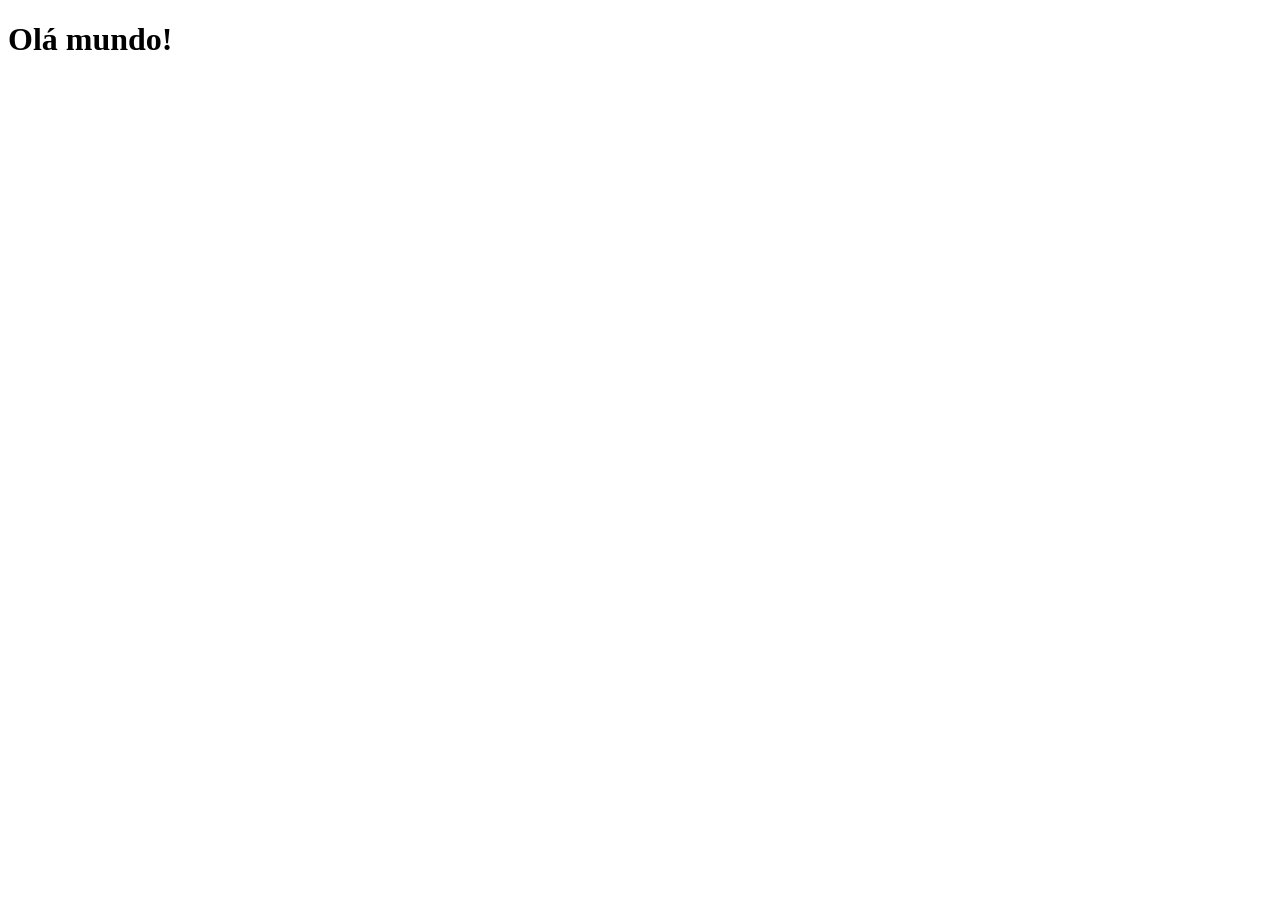
==== index.html @ 85ab194b "criei a página principal" ====
<!DOCTYPE html>
<html lang="pt-br">
<head>
    <meta charset="UTF-8">
    <meta name="viewport" content="width=device-width, initial-scale=1.0">

    <link rel="shortcut icon" href="favicon.ico" type="image/x-icon">
    <title>Projeto Redes Sociais</title>
</head>
<body>
    <h1>Olá mundo!</h1>
</body>
</html>
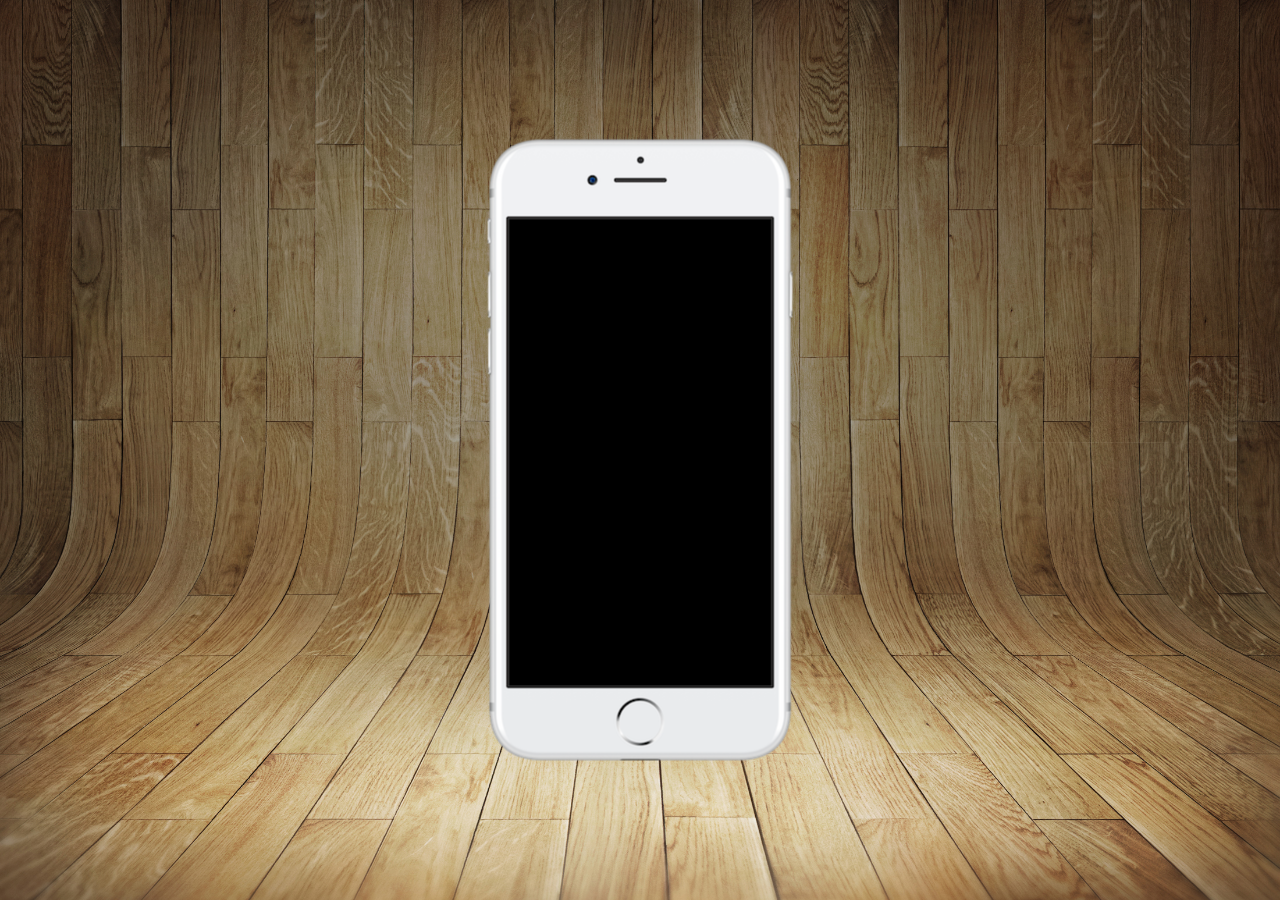
==== commit 0a0317f7: "colocando a imagem do celular e a imagem de fundo" ====
--- a/index.html
+++ b/index.html
@@ -5,9 +5,16 @@
     <meta name="viewport" content="width=device-width, initial-scale=1.0">
 
     <link rel="shortcut icon" href="favicon.ico" type="image/x-icon">
+
+    <link rel="stylesheet" href="styles/style.css">
     <title>Projeto Redes Sociais</title>
 </head>
 <body>
-    <h1>Olá mundo!</h1>
+    <section id="telefone">
+
+    </section>
+    <section id="redes-sociais">
+
+    </section>
 </body>
 </html>
--- a/styles/style.css
+++ b/styles/style.css
@@ -0,0 +1,36 @@
+@charset "UTF-8";
+
+* {
+    margin: 0;
+    padding: 0;
+    font-family: Arial, Helvetica, sans-serif;
+}
+
+html, body {
+    height: 100vh;
+    width: 100vw;
+    background-color: black;
+}
+
+body {
+    background: url('../imagens/fundo-madeira.jpg') no-repeat top center;
+    background-size: cover;
+    background-attachment: fixed;
+}
+
+main {
+    height: 100vh;
+    position: relative;
+}
+
+section#telefone {
+    position: absolute;
+    top: 50%;
+    left: 50%;
+    transform: translate(-50%, -50%);
+
+    height: 627px;
+    width: 311px;
+    background-color: blue;
+    background: url('../imagens/frame-iphone.png') no-repeat;
+}
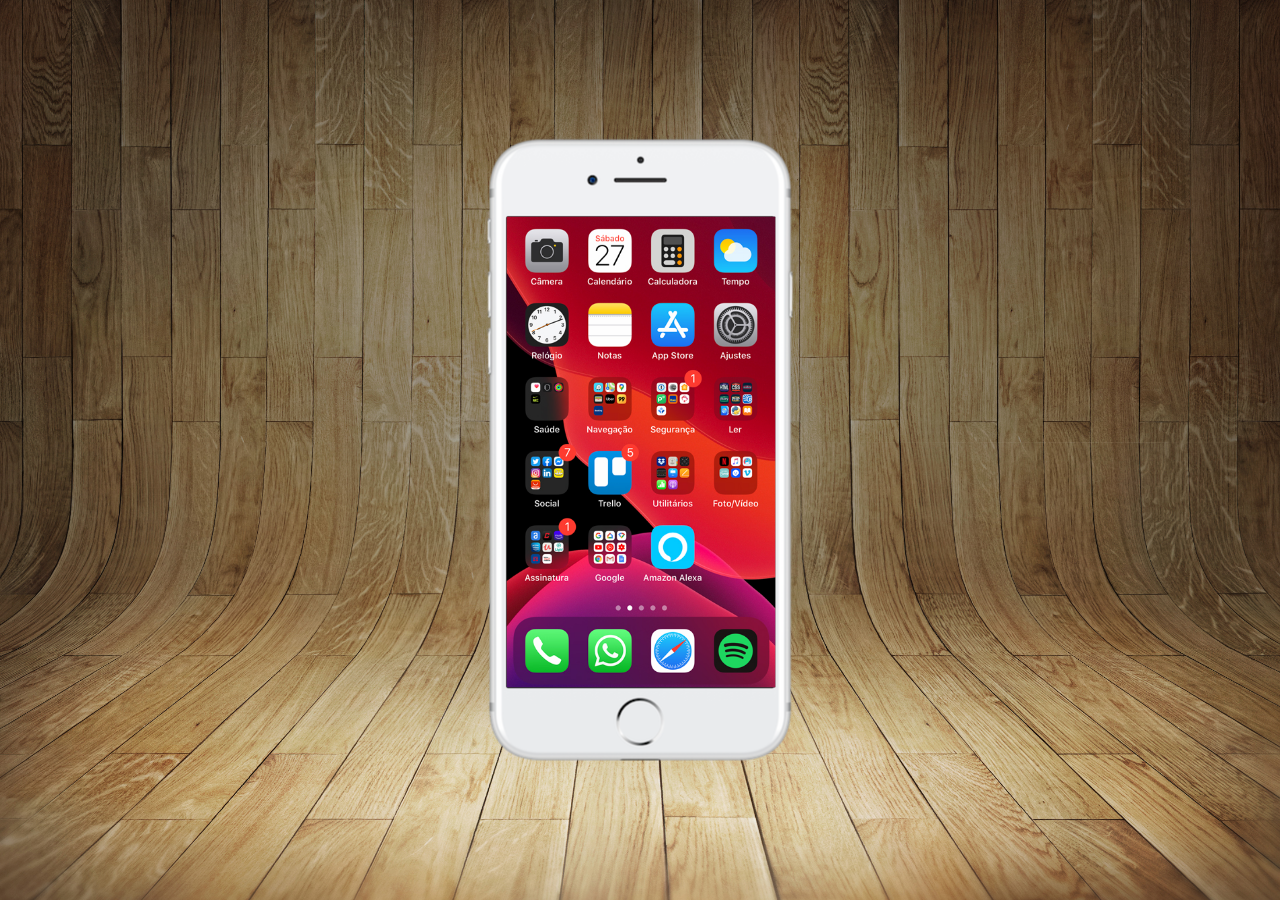
==== commit ee533ec7: "criei a tela home" ====
--- a/index.html
+++ b/index.html
@@ -11,7 +11,7 @@
 </head>
 <body>
     <section id="telefone">
-
+        <iframe src="home.html" name="tela" id="tela" frameborder="0"></iframe>
     </section>
     <section id="redes-sociais">
 
--- a/styles/style.css
+++ b/styles/style.css
@@ -33,4 +33,12 @@
     width: 311px;
     background-color: blue;
     background: url('../imagens/frame-iphone.png') no-repeat;
+}
+
+iframe#tela {
+    position: relative;
+    top: 80px;
+    left: 22px;
+    width: 269px;
+    height: 471px;
 }
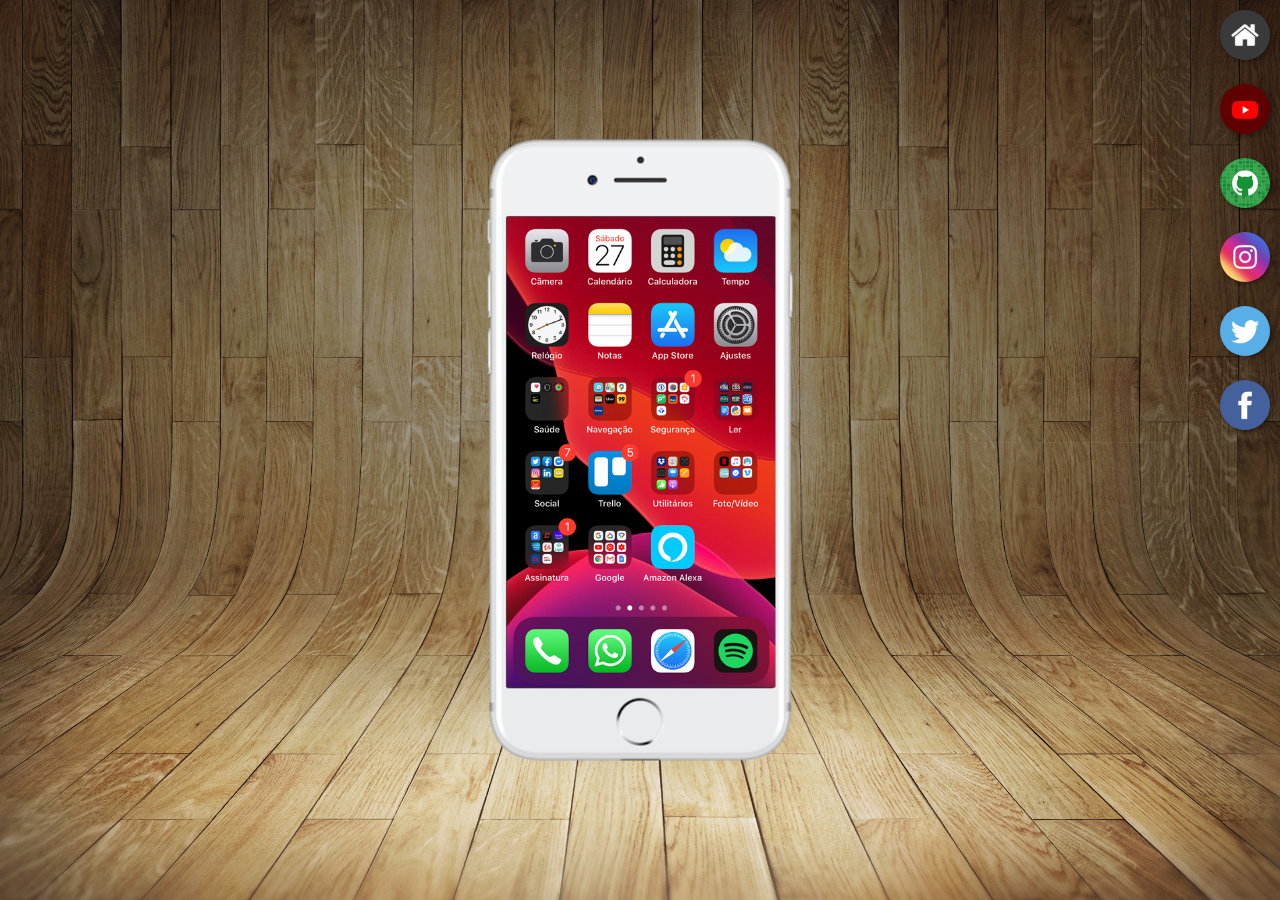
==== commit ea6e81cb: "criando os botões laterais" ====
--- a/index.html
+++ b/index.html
@@ -11,10 +11,17 @@
 </head>
 <body>
     <section id="telefone">
-        <iframe src="home.html" name="tela" id="tela" frameborder="0"></iframe>
+        <iframe src="home.html" name="tela" id="tela" frameborder="0">
+            Seu navegador não é compatível com isso.
+        </iframe>
     </section>
     <section id="redes-sociais">
-
+        <a href="#" target="tela"><img src="imagens/logo-home.jpg" alt="home"></a><br>
+        <a href="#" target="tela"><img src="imagens/logo-youtube.jpg" alt="YouTube"></a><br>
+        <a href="#" target="tela"><img src="imagens/logo-github.jpg" alt="GitHub"></a><br>
+        <a href="#" target="tela"><img src="imagens/logo-instagram.jpg" alt="Instagram"></a><br>
+        <a href="#" target="tela"><img src="imagens/logo-twitter.jpg" alt="Twitter"></a><br>
+        <a href="#" target="tela"><img src="imagens/logo-facebook.jpg" alt="Facebook"></a>
     </section>
 </body>
 </html>
--- a/styles/style.css
+++ b/styles/style.css
@@ -31,7 +31,6 @@
 
     height: 627px;
     width: 311px;
-    background-color: blue;
     background: url('../imagens/frame-iphone.png') no-repeat;
 }
 
@@ -41,4 +40,22 @@
     left: 22px;
     width: 269px;
     height: 471px;
+}
+section#redes-sociais {
+    text-align: right; /*Alinhando os links na direita */
+}
+
+section#redes-sociais img {
+    width: 50px;
+    margin: 10px;
+    border-radius: 50%;
+    box-shadow: 2px 2px 5px rgba(0, 0, 0, 0.411);
+    box-sizing: border-box; /* Pra deixar a bordar do hover fazer parte da caixa e não ter um deslocamneto da imagem */
+}
+
+section#redes-sociais img:hover {
+    border: 2px solid rgba(255, 255, 255, 0.603);
+    transform: translate(-3px, -3px); /*Move a imagem para cima e para esquerda*/
+    box-shadow: 5px 5px 10px rgba(0, 0, 0, 0.678);
+    transition: tarnsform 0.5s, border 1s;
 }
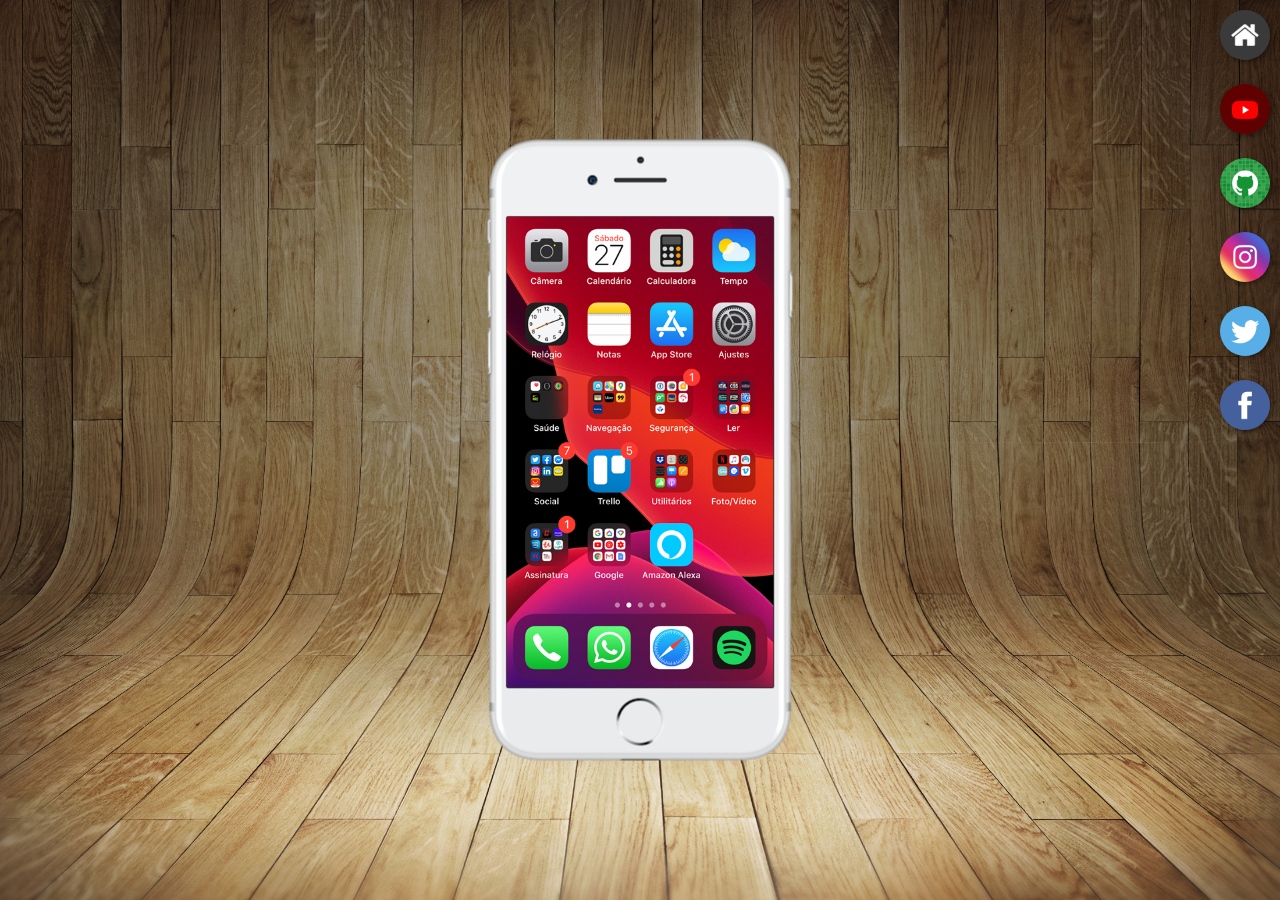
==== commit d2a6d6aa: "Criando todas as telas do celular" ====
--- a/index.html
+++ b/index.html
@@ -16,12 +16,12 @@
         </iframe>
     </section>
     <section id="redes-sociais">
-        <a href="#" target="tela"><img src="imagens/logo-home.jpg" alt="home"></a><br>
-        <a href="#" target="tela"><img src="imagens/logo-youtube.jpg" alt="YouTube"></a><br>
-        <a href="#" target="tela"><img src="imagens/logo-github.jpg" alt="GitHub"></a><br>
-        <a href="#" target="tela"><img src="imagens/logo-instagram.jpg" alt="Instagram"></a><br>
-        <a href="#" target="tela"><img src="imagens/logo-twitter.jpg" alt="Twitter"></a><br>
-        <a href="#" target="tela"><img src="imagens/logo-facebook.jpg" alt="Facebook"></a>
+        <a href="home.html" target="tela"><img src="imagens/logo-home.jpg" alt="home"></a><br>
+        <a href="youtube.html" target="tela"><img src="imagens/logo-youtube.jpg" alt="YouTube"></a><br>
+        <a href="github.html" target="tela"><img src="imagens/logo-github.jpg" alt="GitHub"></a><br>
+        <a href="instagram.html" target="tela"><img src="imagens/logo-instagram.jpg" alt="Instagram"></a><br>
+        <a href="twitter.html" target="tela"><img src="imagens/logo-twitter.jpg" alt="Twitter"></a><br>
+        <a href="facebook.html" target="tela"><img src="imagens/logo-facebook.jpg" alt="Facebook"></a>
     </section>
 </body>
 </html>
--- a/styles/style.css
+++ b/styles/style.css
@@ -38,7 +38,7 @@
     position: relative;
     top: 80px;
     left: 22px;
-    width: 269px;
+    width: 267px;
     height: 471px;
 }
 section#redes-sociais {
